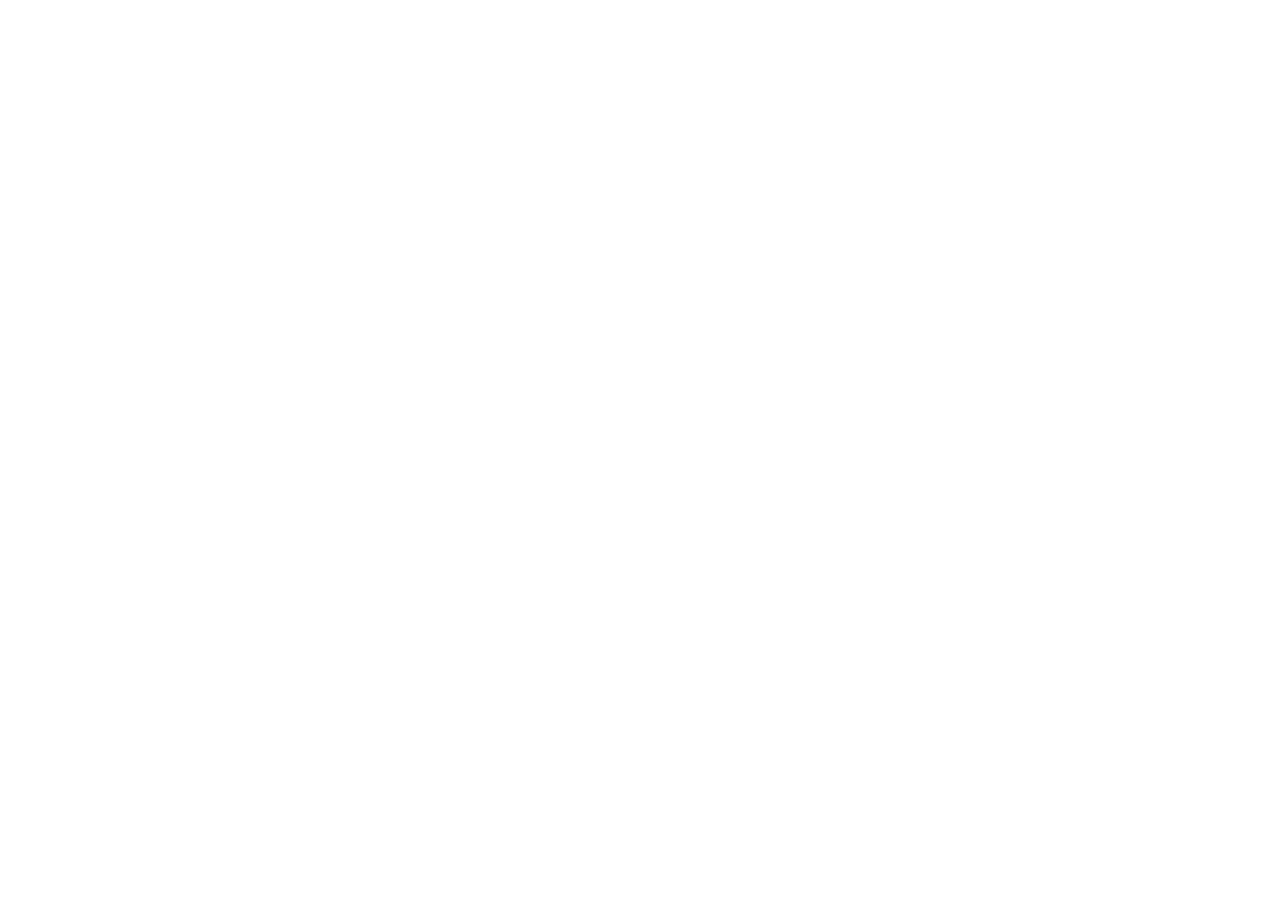
==== about-us.html @ fb2eecc5 "first commit" ====
<!DOCTYPE html>
<html lang="en">
<head>
    <meta charset="utf-8">
    <meta name="viewport" content="width=device-width, initial-scale=1.0">
    <meta name="description" content="">
    <meta name="author" content="">
    <title>About Us | Flat Theme</title>
    <link href="css/bootstrap.min.css" rel="stylesheet">
    <link href="css/font-awesome.min.css" rel="stylesheet">
    <link href="css/animate.css" rel="stylesheet">
    <link href="css/main.css" rel="stylesheet">
    <!--[if lt IE 9]>
    <script src="js/html5shiv.js"></script>
    <script src="js/respond.min.js"></script>
    <![endif]-->       
    <link rel="shortcut icon" href="images/ico/favicon.ico">
    <link rel="apple-touch-icon-precomposed" sizes="144x144" href="images/ico/apple-touch-icon-144-precomposed.png">
    <link rel="apple-touch-icon-precomposed" sizes="114x114" href="images/ico/apple-touch-icon-114-precomposed.png">
    <link rel="apple-touch-icon-precomposed" sizes="72x72" href="images/ico/apple-touch-icon-72-precomposed.png">
    <link rel="apple-touch-icon-precomposed" href="images/ico/apple-touch-icon-57-precomposed.png">
</head><!--/head-->
<body>
    <!-- Inserte código aqui -->

    <script src="js/jquery.js"></script>
    <script src="js/bootstrap.min.js"></script>
    <script src="js/main.js"></script>
</body>
</html>
---- css/main.css ----
@import url(http://fonts.googleapis.com/css?family=Roboto:400,700,300);
.white{
	color:white;
}
.clearfix {
  *zoom: 1;
/*9219 ab*/
}

.clearfix:before,
.clearfix:after {
  display: table;
  content: "";
  line-height: 0;
}
.clearfix:after {
  clear: both;
}
*{
	margin:0;
	padding: 0;
}
header{
	background: #34495E;
	width:100%;
	padding: 1%;
	
}
.navbar-nav>li>a:hover {
	background: #2C3E50;
}
.navbar-nav>li>a{
	color:white;
}
.title{
  color: #ffffff;
  margin-top: 100px;
  padding-bottom:7px;
}
.theme{
	margin-top:5px;
}
.navbar-default {
    background-color: #34495E;
    border: none;
}
.navbar-default .navbar-brand {
    color: #f5f5f5;
}
.navbar-default .navbar-toggle {
}
.navbar-default .navbar-toggle .icon-bar {
    border:none;
}
.navbar-default .navbar-toggle:focus, .navbar-default .navbar-toggle:hover {
    background-color:#2C3E50;
}
.navbar-default .navbar-nav>li>a:focus, .navbar-default .navbar-nav>li>a:hover {
    color: white;
    background-color:#2C3E50;
}
 .navbar-default .navbar-brand:focus, .navbar-default .navbar-brand:hover {
    color:white;
    background-color:#2C3E50;
    }  
.navbar-default .navbar-nav>li>a {
    color: white;
    }
    
.fondo-principal{
	background-image: url("../images/slider/bg1.jpg");
	background-repeat: none;
	background-position:65%;
	background-size:cover;
	width:100%;
	height:657px;
	position: relative;
}
.top{
	margin-top: 5px;
}
.logotype{
	margin:0;
}
.pallentesque{
	font-size: 13px;
}
.banner-bottom{
  background-color: #2ECC71;
  height: 250px;
  color: #ffffff;
}
.fila{
	margin-top: 3%;
}
.circle{
  background-color: #1C7A44;
  font-size:30px;
  padding:7px 5px 5px 15px;
  border-radius:50px;
  width: 55px;
  float: left;
  margin-bottom: 80px;
  position:relative;
  top:22px;
  right: 18px;
}
.social{
  padding-left: 6px;
}
.cage p{
	font-size: 16px;
}
.project{
	background: #F5F5F5;
	position: relative;
}
.nova{
	height: 200px;
	width:200px;
}
.cajas{
	border:1px solid grey;
	margin:auto;
	position: relative;
	background: white;
	width:240px;
	height: 280px;
	padding:10px;
	text-align: center;
    float:right;
    margin-right: 35px;

}
.cajas h4{
  color:grey;
 padding-top: 3%;
}
.fotos{
	padding-top: 5%;
	padding-bottom: 5%;
}
.clients{
	background: #E74C3C;
	padding: 5%;
}
.boton{
	background: yellow;
}
.cajas a{
	text-decoration: none;
	color:grey;
}
/*footer*/
footer{
	background: #34495E;
	padding:3%;
}
.foot div {
	color:#6F7E8B;
}
.foot h3{
	color:white;
}
.foot a{
	color:#6F7E8B;
	text-decoration: none;
}
.go {
	background:#D8524E;
	color:white;
}
.mayor{
	padding-right: 2%;
}
.thumb{
	float:left;
	padding-right: 4%;
}
/*footer2*/
.foot-2{
	background: #2C3E50;
	padding: 2%;
	color:white;
}
.foot-2 a{
	color:white;
}

.list-nav{
	text-decoration:none;
	list-style:none;
}
.list-nav li{
	display: inline-block;
	padding-right:2%;
	padding-left: 3%;
}
.navfot{
 padding-left: 130px;
}
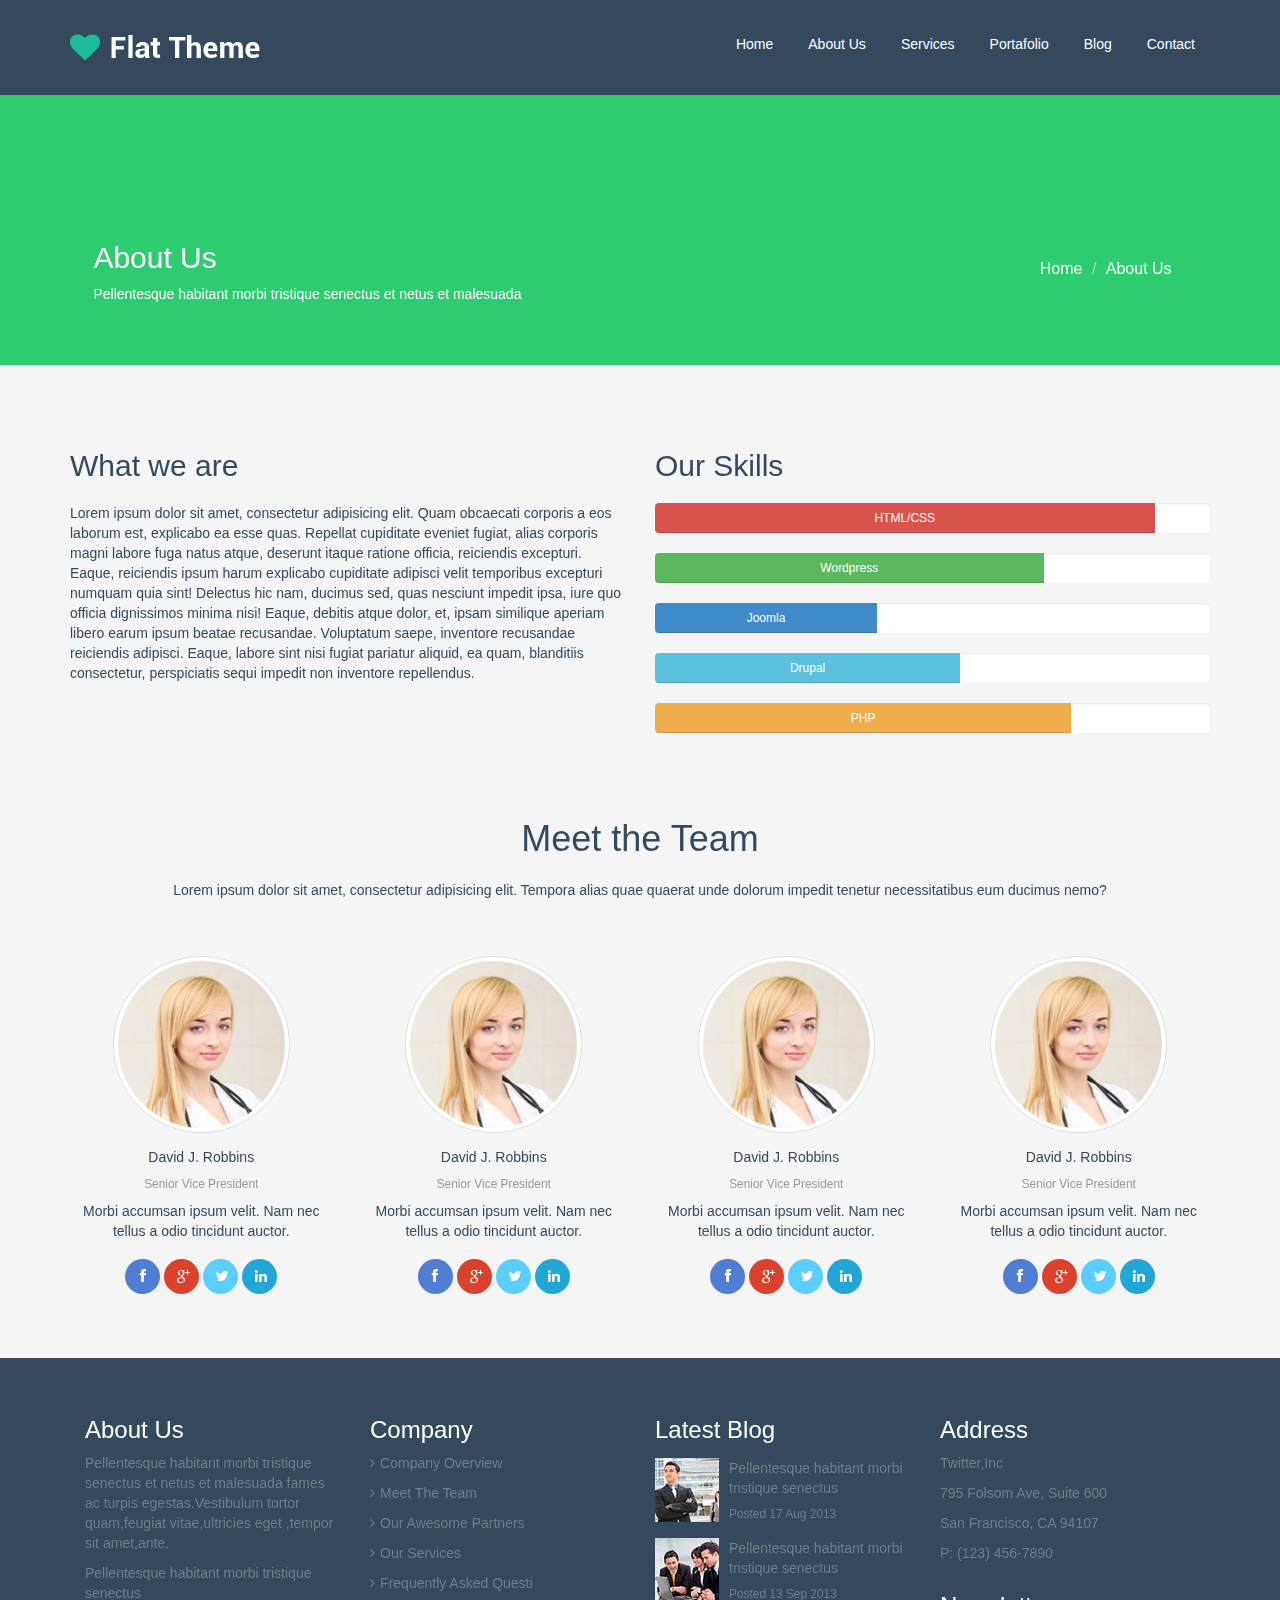
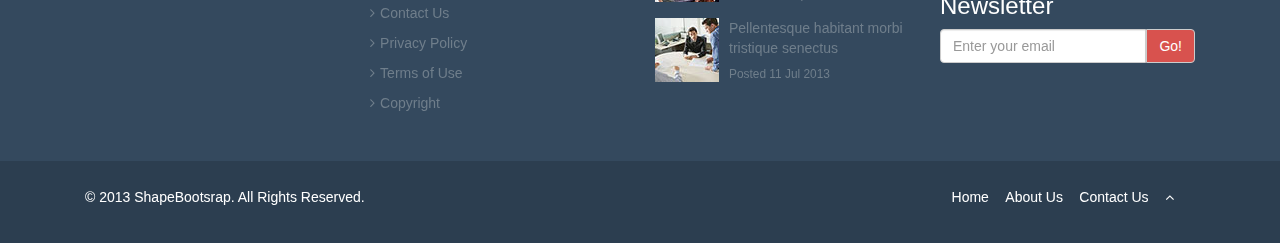
==== commit 6cd81a00: "about home" ====
--- a/about-us.html
+++ b/about-us.html
@@ -10,6 +10,7 @@
     <link href="css/font-awesome.min.css" rel="stylesheet">
     <link href="css/animate.css" rel="stylesheet">
     <link href="css/main.css" rel="stylesheet">
+    <link href="css/about-us.css" rel="stylesheet">
     <!--[if lt IE 9]>
     <script src="js/html5shiv.js"></script>
     <script src="js/respond.min.js"></script>
@@ -21,7 +22,231 @@
     <link rel="apple-touch-icon-precomposed" href="images/ico/apple-touch-icon-57-precomposed.png">
 </head><!--/head-->
 <body>
-    <!-- Inserte código aqui -->
+   <header>
+        <nav class="navbar navbar-default">
+          <div class="container">
+            <div class="navbar-header">
+              <button type="button" class="navbar-toggle collapsed" data-toggle="collapse" data-target="#bs-example-navbar-collapse-1" aria-expanded="false">
+                <span class="sr-only">Toggle navigation</span>
+                <span class="icon-bar"></span>
+                <span class="icon-bar"></span>
+                <span class="icon-bar"></span>
+              </button>
+              <a class="navbar-brand" href="#"><img src="images/logo.png"></a>
+            </div>
+            <div class="collapse navbar-collapse" id="bs-example-navbar-collapse-1">
+              <ul class="nav navbar-nav navbar-right">
+                <li><a href="#">Home</a></li>
+                <li><a href="#">About Us</a></li>
+                <li><a href="#">Services</a></li>
+                <li><a href="#">Portafolio</a></li>
+                <li><a href="#">Blog</a></li>
+                <li><a href="#">Contact</a></li>
+              </ul>
+            </div>
+          </div>
+        </nav>
+  </header>
+
+   <section class="title-green">
+  <div class="container">
+    <div class="row">
+        <div class="box">
+          <div class="col-sm-6">
+            <h1>About Us</h1>
+            <p>Pellentesque habitant morbi tristique senectus et netus et malesuada</p>
+          </div>
+          <div class="col-sm-6">
+            <ul class="breadcrumb pull-right">
+              <li><a href="index.html">Home</a></li>
+              <li>About Us</li>
+            </ul>
+          </div>
+        </div>
+    </div>
+  </div>
+</section>
+ <section class="whatweare">
+    <div class="container">    
+        <div class="row">
+            <div class="col-sm-6">
+                <h2>What we are</h2>
+                <p>Lorem ipsum dolor sit amet, consectetur adipisicing elit. Quam obcaecati corporis a eos laborum est, explicabo ea esse quas. Repellat cupiditate eveniet fugiat, alias corporis magni labore fuga natus atque, deserunt itaque ratione officia, reiciendis excepturi. Eaque, reiciendis ipsum harum explicabo cupiditate adipisci velit temporibus excepturi numquam quia sint! Delectus hic nam, ducimus sed, quas nesciunt impedit ipsa, iure quo officia dignissimos minima nisi! Eaque, debitis atque dolor, et, ipsam similique aperiam libero earum ipsum beatae recusandae. Voluptatum saepe, inventore recusandae reiciendis adipisci. Eaque, labore sint nisi fugiat pariatur aliquid, ea quam, blanditiis consectetur, perspiciatis sequi impedit non inventore repellendus.</p>
+            </div>
+            <div class="col-sm-6">
+                <h2>Our Skills</h2>
+                <div>
+                    <div class="progress">
+                        <div class="progress-bar progress-bar-danger" role="progressbar" aria-valuenow="90" aria-valuemin="0" aria-valuemax="100" style="width: 90%;">
+                            <span>HTML/CSS</span>
+                        </div>
+                    </div>
+                    <div class="progress">
+                        <div class="progress-bar progress-bar-success" role="progressbar" aria-valuenow="70" aria-valuemin="0" aria-valuemax="100" style="width: 70%;">
+                            <span>Wordpress</span>
+                        </div>
+                    </div>
+                    <div class="progress">
+                        <div class="progress-bar" role="progressbar" aria-valuenow="40" aria-valuemin="0" aria-valuemax="100" style="width: 40%;">
+                            <span>Joomla</span>
+                        </div>
+                    </div>
+                    <div class="progress">
+                        <div class="progress-bar progress-bar-info" role="progressbar" aria-valuenow="55" aria-valuemin="0" aria-valuemax="100" style="width: 55%;">
+                            <span>Drupal</span>
+                        </div>
+                    </div>
+                    <div class="progress">
+                        <div class="progress-bar progress-bar-warning" role="progressbar" aria-valuenow="75" aria-valuemin="0" aria-valuemax="100" style="width: 75%;">
+                            <span>PHP</span>
+                        </div>
+                    </div>
+                </div>
+            </div>
+        </div>
+        <div class="box-dos">
+        <h1 class="text-center">Meet the Team</h1>
+            <p class="text-center">Lorem ipsum dolor sit amet, consectetur adipisicing elit. Tempora alias quae quaerat unde dolorum impedit tenetur necessitatibus eum ducimus nemo?</p>
+       </div>
+
+        <div id="meet-the-team" class="row">
+            <div class="col-md-3 col-xs-6">
+                <div class="text-center">
+                    <p><img class="img-responsive img-thumbnail img-circle" src="images/team-member.jpg" alt="" ></p>
+                        <h5>David J. Robbins</h5>
+                        <h5><small>Senior Vice President</small></h5>
+                    <p>Morbi accumsan ipsum velit. Nam nec tellus a odio tincidunt auctor.</p>
+                    <!--redes-sociales-->
+                    <a class="btn btn-social btn-facebook" href="#"><i class="icon-facebook"></i></a>
+                    <a class="btn btn-social btn-google-plus" href="#"><i class="icon-google-plus"></i></a>
+                    <a class="btn btn-social btn-twitter" href="#"><i class="icon-twitter"></i></a>
+                    <a class="btn btn-social btn-linkedin" href="#"><i class="icon-linkedin"></i></a>
+                </div>
+            </div>
+            <div class="col-md-3 col-xs-6">
+                <div class="text-center">
+                    <p><img class="img-responsive img-thumbnail img-circle" src="images/team-member.jpg" alt="" ></p>
+                        <h5>David J. Robbins</h5>
+                        <h5><small>Senior Vice President</small></h5>
+                    <p>Morbi accumsan ipsum velit. Nam nec tellus a odio tincidunt auctor.</p>
+                    <!--redes-sociales-->
+                    <a class="btn btn-social btn-facebook" href="#"><i class="icon-facebook"></i></a>
+                    <a class="btn btn-social btn-google-plus" href="#"><i class="icon-google-plus"></i></a>
+                    <a class="btn btn-social btn-twitter" href="#"><i class="icon-twitter"></i></a>
+                    <a class="btn btn-social btn-linkedin" href="#"><i class="icon-linkedin"></i></a>
+                </div>
+            </div>
+            <div class="col-md-3 col-xs-6">
+                <div class="text-center">
+                    <p><img class="img-responsive img-thumbnail img-circle" src="images/team-member.jpg" alt="" ></p>
+                        <h5>David J. Robbins</h5>
+                        <h5><small>Senior Vice President</small></h5>
+                    <p>Morbi accumsan ipsum velit. Nam nec tellus a odio tincidunt auctor.</p>
+                    <!--redes-sociales-->
+                    <a class="btn btn-social btn-facebook" href="#"><i class="icon-facebook"></i></a>
+                    <a class="btn btn-social btn-google-plus" href="#"><i class="icon-google-plus"></i></a>
+                    <a class="btn btn-social btn-twitter" href="#"><i class="icon-twitter"></i></a>
+                    <a class="btn btn-social btn-linkedin" href="#"><i class="icon-linkedin"></i></a>
+                </div>
+            </div>
+            <div class="col-md-3 col-xs-6">
+                <div class="text-center">
+                    <p><img class="img-responsive img-thumbnail img-circle" src="images/team-member.jpg" alt="" ></p>
+                        <h5>David J. Robbins</h5>
+                        <h5><small>Senior Vice President</small></h5>
+                    <p>Morbi accumsan ipsum velit. Nam nec tellus a odio tincidunt auctor.</p>
+                    <!--redes-sociales-->
+                    <a class="btn btn-social btn-facebook" href="#"><i class="icon-facebook"></i></a>
+                    <a class="btn btn-social btn-google-plus" href="#"><i class="icon-google-plus"></i></a>
+                    <a class="btn btn-social btn-twitter" href="#"><i class="icon-twitter"></i></a>
+                    <a class="btn btn-social btn-linkedin" href="#"><i class="icon-linkedin"></i></a>
+                </div>
+            </div>
+        </div>
+    </div>    
+</section>
+<footer>
+<div class="container foot">
+  <div class="col-md-3">
+      <h3>About Us</h3>
+      <p>Pellentesque habitant morbi tristique senectus et netus et malesuada fames ac turpis egestas.Vestibulum tortor quam,feugiat vitae,ultricies eget ,tempor sit amet,ante.</p>
+      <p>Pellentesque habitant morbi tristique senectus</p>
+  </div>
+  <div class="col-md-3">
+   <h3>Company</h3>
+   <p><a href="#"><i class=" icon-angle-right"></i>Company Overview</a></p>
+   <p><a href="#"><i class=" icon-angle-right"></i>Meet The Team</a></p>
+   <p><a href="#"><i class=" icon-angle-right"></i>Our Awesome Partners</a></p>
+   <p><a href="#"><i class="icon-angle-right"></i>Our Services</a></p>
+   <p><a href="#"><i class=" icon-angle-right"></i>Frequently Asked Questi</a></p>
+   <p><a href="#"><i class=" icon-angle-right"></i>Contact Us</a></p>
+   <p><a href="#"><i class=" icon-angle-right"></i>Privacy Policy</a></p>
+   <p><a href="#"><i class=" icon-angle-right"></i>Terms of Use</a></p>
+   <p><a href="#"><i class=" icon-angle-right"></i>Copyright</a></p>
+  </div>
+ <div class="col-md-3 col-sm-6">
+          <h3>Latest Blog</h3>
+            <div class="media">
+             <div class="pull-left">
+              <img src="images/blog/thumb1.jpg">
+             </div>
+             <div class="media-body">
+              <p class="media-heading"><a href="#">Pellentesque habitant morbi tristique senectus</a></p>
+              <small>Posted 17 Aug 2013</small>
+             </div>
+            </div>
+            <div class="media">
+             <div class="pull-left">
+              <img src="images/blog/thumb2.jpg">
+             </div>
+             <div class="media-body">
+              <p class="media-heading"><a href="#">Pellentesque habitant morbi tristique senectus</a></p>
+              <small>Posted 13 Sep 2013</small>
+             </div>
+            </div>
+            <div class="media">
+             <div class="pull-left">
+              <img src="images/blog/thumb3.jpg">
+             </div>
+             <div class="media-body">
+              <p class="media-heading"><a href="#">Pellentesque habitant morbi tristique senectus</a></p>
+              <small>Posted 11 Jul 2013</small>
+             </div>
+            </div>
+  </div>
+  <div class="col-md-3">
+    <h3>Address</h3>
+    <p>Twitter,Inc </p>
+    <p>795 Folsom Ave, Suite 600</p>
+    <p>San Francisco, CA 94107 </p>
+    <p> P: (123) 456-7890 </p>
+  </div>
+  <div class="col-md-3">
+    <h3>Newsletter</h3>
+    <div class="input-group">
+    <input type="text" class="form-control" placeholder="Enter your email">
+     <span class="input-group-btn">
+    <button class="go btn btn-default" type="button">Go!</button>
+     </span>
+    </div>
+  </div>
+</div>
+</footer>
+<div class="foot-2">
+ <div class="container">
+  <div class="col-md-8">
+   <p>© 2013 ShapeBootsrap. All Rights Reserved.</p>
+  </div>
+  <div class=" navfot col-md-4">
+    <ul class="list-nav">
+        <li><a href="#">Home</a></li>
+        <li><a href="#">About Us</a></li>
+        <li><a href="#">Contact Us</a></li>
+        <li><a href="#"><i class="icon-angle-up"></i></a></li>
+    </ul>
+  </div>
+ </div>
+</div>
 
     <script src="js/jquery.js"></script>
     <script src="js/bootstrap.min.js"></script>
--- a/css/main.css
+++ b/css/main.css
@@ -20,137 +20,61 @@
 	margin:0;
 	padding: 0;
 }
-header{
-	background: #34495E;
-	width:100%;
-	padding: 1%;
-	
-}
-.navbar-nav>li>a:hover {
-	background: #2C3E50;
-}
-.navbar-nav>li>a{
-	color:white;
-}
-.title{
-  color: #ffffff;
-  margin-top: 100px;
-  padding-bottom:7px;
-}
-.theme{
-	margin-top:5px;
+/*nav*/
+.navbar {
+	border-radius:0px;
+	margin-bottom: 0px;
+
 }
 .navbar-default {
-    background-color: #34495E;
-    border: none;
+	background-color: #34495E;
+	border: none;
+	border-radius: 0px;
+    padding: 1.5%;
 }
-.navbar-default .navbar-brand {
-    color: #f5f5f5;
+.navbar-default .navbar-nav>li>a {
+	color: #fff;
+	margin-left: 5px;
 }
-.navbar-default .navbar-toggle {
+.navbar-default .navbar-nav>li>a:hover {
+	background-color: #2C3E50;
+	color: #fff;
+	border-radius: 5px;
+	padding-top: 10px;
+    padding-bottom: 10px;
+    margin-left: 5px;
 }
-.navbar-default .navbar-toggle .icon-bar {
-    border:none;
+.navbar-default .navbar-nav>li>a:focus {
+	background-color: #2C3E50;
+	color: #fff;
+	border-radius: 5px;
+	padding-top: 10px;
+    padding-bottom: 10px;
+    margin-left: 5px;
 }
-.navbar-default .navbar-toggle:focus, .navbar-default .navbar-toggle:hover {
-    background-color:#2C3E50;
-}
-.navbar-default .navbar-nav>li>a:focus, .navbar-default .navbar-nav>li>a:hover {
-    color: white;
-    background-color:#2C3E50;
-}
- .navbar-default .navbar-brand:focus, .navbar-default .navbar-brand:hover {
-    color:white;
-    background-color:#2C3E50;
-    }  
-.navbar-default .navbar-nav>li>a {
-    color: white;
-    }
-    
-.fondo-principal{
-	background-image: url("../images/slider/bg1.jpg");
-	background-repeat: none;
-	background-position:65%;
-	background-size:cover;
-	width:100%;
-	height:657px;
-	position: relative;
-}
-.top{
-	margin-top: 5px;
-}
-.logotype{
-	margin:0;
-}
-.pallentesque{
-	font-size: 13px;
-}
-.banner-bottom{
-  background-color: #2ECC71;
-  height: 250px;
-  color: #ffffff;
-}
-.fila{
-	margin-top: 3%;
-}
-.circle{
-  background-color: #1C7A44;
-  font-size:30px;
-  padding:7px 5px 5px 15px;
-  border-radius:50px;
-  width: 55px;
-  float: left;
-  margin-bottom: 80px;
-  position:relative;
-  top:22px;
-  right: 18px;
-}
-.social{
-  padding-left: 6px;
-}
-.cage p{
-	font-size: 16px;
-}
-.project{
-	background: #F5F5F5;
-	position: relative;
-}
-.nova{
-	height: 200px;
-	width:200px;
-}
-.cajas{
-	border:1px solid grey;
-	margin:auto;
-	position: relative;
-	background: white;
-	width:240px;
-	height: 280px;
-	padding:10px;
-	text-align: center;
-    float:right;
-    margin-right: 35px;
+/*banner slider*/
+.carousel-caption {
+ 	left: 8%;
+ 	bottom: 40%
+   }
+   .carousel-caption h1,
+   .carousel-caption .lead {
+     margin: 0;
+     line-height: 1.25;
+     color: #fff;
+     text-shadow: 0 1px 1px rgba(0,0,0,.4);
+     text-align: left;
+   }
+   .carousel-caption .lead {
+   	font-size: 15px;
+   }
+   .carousel-caption .btn {
+     margin-top: 10px;
+     background: #31213d;
+     border-radius: 1px;
+   }
 
-}
-.cajas h4{
-  color:grey;
- padding-top: 3%;
-}
-.fotos{
-	padding-top: 5%;
-	padding-bottom: 5%;
-}
-.clients{
-	background: #E74C3C;
-	padding: 5%;
-}
-.boton{
-	background: yellow;
-}
-.cajas a{
-	text-decoration: none;
-	color:grey;
-}
+
 /*footer*/
 footer{
 	background: #34495E;
@@ -159,7 +83,7 @@
 .foot div {
 	color:#6F7E8B;
 }
-.foot h3{
+.foot h3 {
 	color:white;
 }
 .foot a{
@@ -170,12 +94,8 @@
 	background:#D8524E;
 	color:white;
 }
-.mayor{
+.icon-angle-right{
 	padding-right: 2%;
-}
-.thumb{
-	float:left;
-	padding-right: 4%;
 }
 /*footer2*/
 .foot-2{
@@ -186,16 +106,11 @@
 .foot-2 a{
 	color:white;
 }
-
-.list-nav{
-	text-decoration:none;
-	list-style:none;
-}
 .list-nav li{
 	display: inline-block;
 	padding-right:2%;
 	padding-left: 3%;
 }
 .navfot{
- padding-left: 130px;
+ padding-left: 10%;
 }
--- a/css/about-us.css
+++ b/css/about-us.css
@@ -0,0 +1,145 @@
+@import url(http://fonts.googleapis.com/css?family=Roboto:400,700,300);
+
+.clearfix {
+  *zoom: 1;
+}
+
+.clearfix:before,
+.clearfix:after {
+  display: table;
+  content: "";
+  line-height: 0;
+}
+.clearfix:after {
+  clear: both;
+}
+*{
+  margin:0;
+  padding: 0;
+}
+
+/*---about-us*/
+body{
+  background-color: #f5f5f5;
+}
+
+.box{
+  padding: 2%;
+}
+
+.box-dos{
+  padding-top:4%;
+  padding-bottom: 4%;
+}
+
+
+.text-center:{
+  text-align: center;
+}
+
+.title-green{
+    background-color: #2ecc71;
+    color: white;
+    padding-top: 8%;
+    padding-bottom: 4%;
+}
+
+.title-green h1{
+  font-size: 30px;
+  font-weight: 200;
+}
+
+.title-green p{
+  font-weight: 100;
+}
+
+.breadcrumb{
+    background-color: #2ecc71;
+    padding-top: 7%;
+    font-size: 16px;
+    color:white;
+}
+
+ul.breadcrumb.pull-right li a, ul.breadcrumb.pull-right li{
+    color: white;
+    font-weight: 100;
+}
+
+ul.breadcrumb.pull-right li a:hover{
+    text-decoration: none;
+    color:#34495e;
+    font-weight: 400;
+}
+
+.whatweare{
+  padding-top: 5%;
+  padding-bottom: 5%;
+}
+.whatweare h1{
+  font-weight: 200;
+  color:#34495e;
+  padding-bottom: 1%;
+}
+
+.whatweare h2{
+  font-weight: 200;
+  color:#34495e;
+  padding-bottom: 2%;
+}
+
+.whatweare p{
+  font-weight: 200;
+  color:#34495e;
+}
+
+.whatweare h5{
+  font-weight: 200;
+  color:#34495e;
+}
+
+.progress {
+    height: 30px;
+    line-height: 30px;
+    background: white;
+}
+/*REDES-SOCIALES*/
+a.btn.btn-social.btn-facebook{
+  background-color:#4f7dd4;
+  height:35px;
+  width: 35px;
+  border-radius: 50%;
+  color:white;
+  line-height: 20px;
+}
+
+a.btn.btn-social.btn-google-plus{
+  background-color:#dc422b;
+  height:35px;
+  width: 35px;
+  border-radius: 50%;
+  color:white;
+  line-height: 20px;
+}
+
+a.btn.btn-social.btn-twitter{
+  background-color:#5bceff;
+  height:35px;
+  width: 35px;
+  border-radius: 50%;
+  color:white;
+  line-height: 20px;
+}
+
+a.btn.btn-social.btn-linkedin {
+  background-color:#21a6d8;
+  height:35px;
+  width: 35px;
+  border-radius: 50%;
+  color:white;
+  line-height: 20px;
+}
+
+.text-center p{
+  padding-bottom: 3%;
+}
+
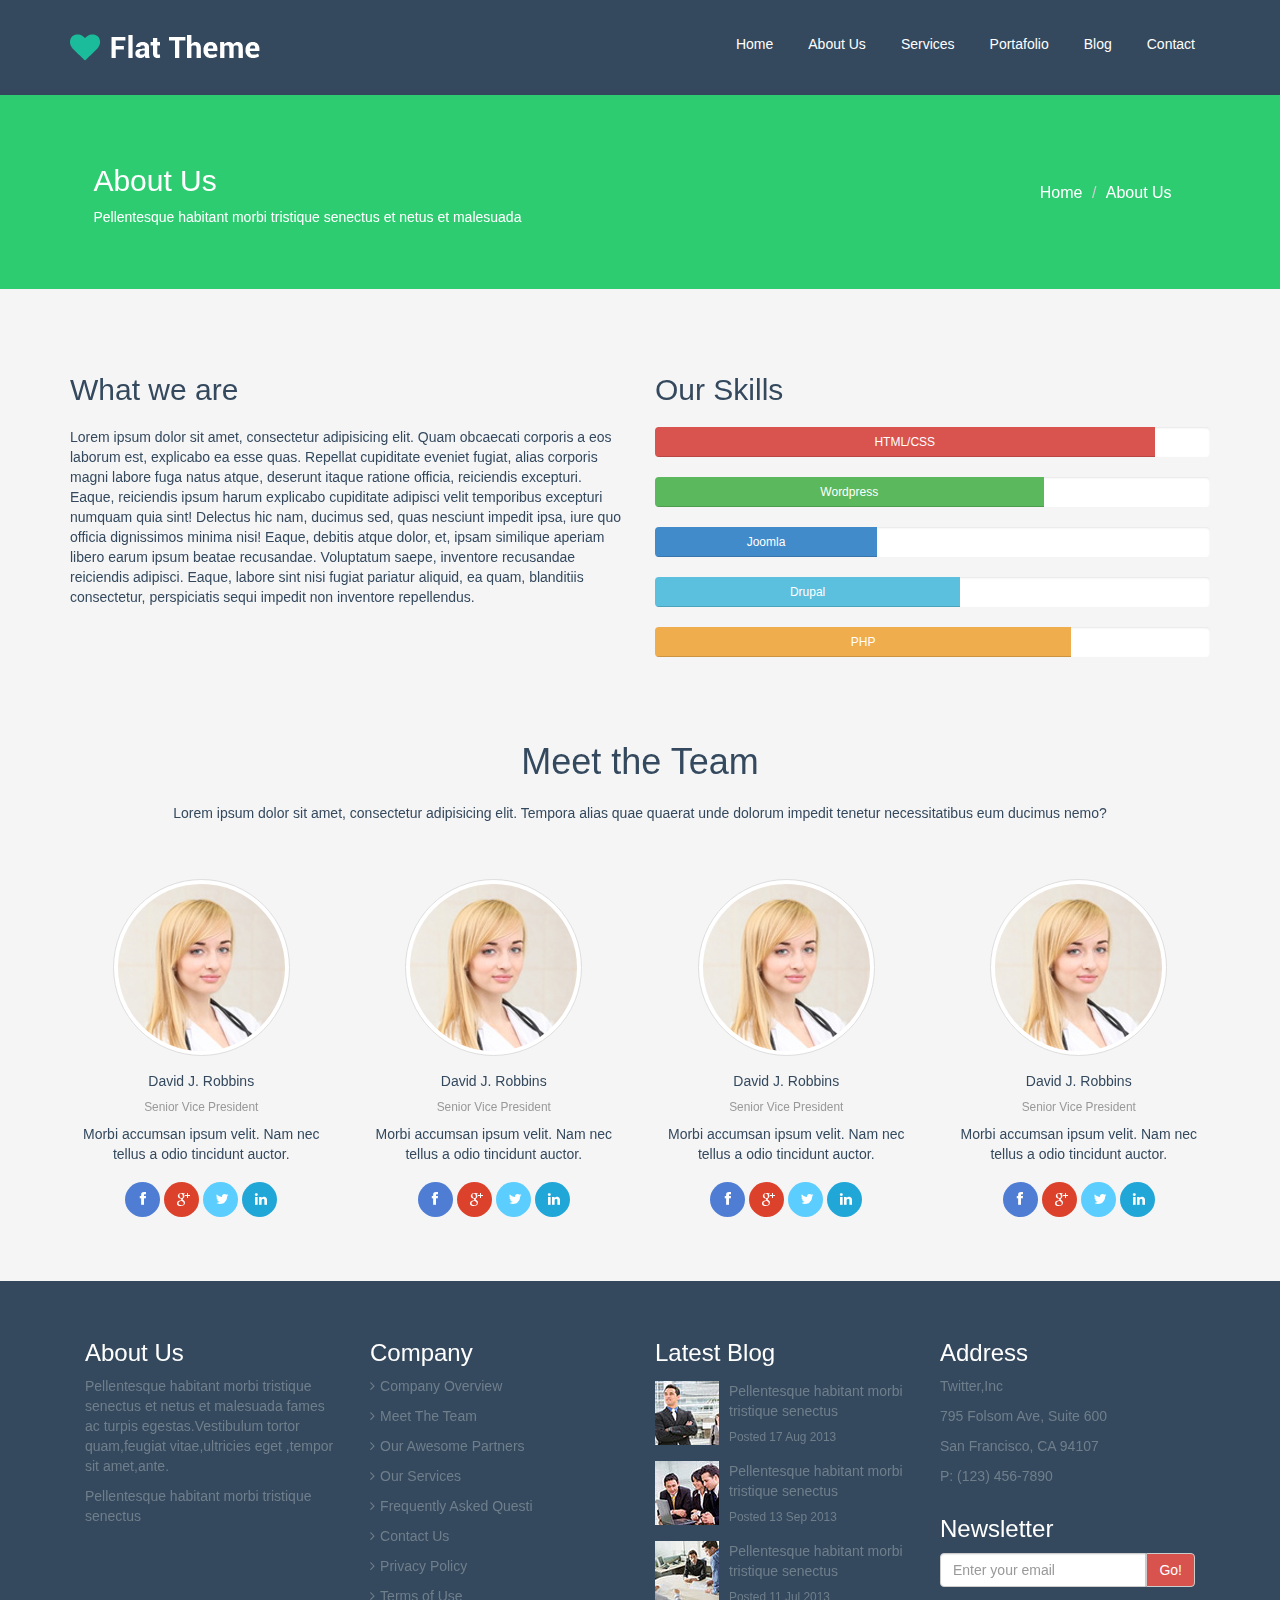
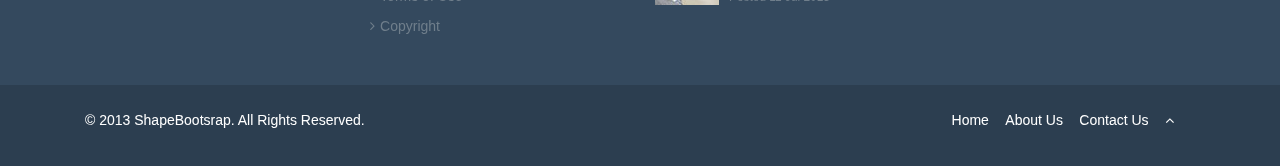
==== commit df07ae45: "ccambios index-about-blog" ====
--- a/about-us.html
+++ b/about-us.html
@@ -36,12 +36,12 @@
             </div>
             <div class="collapse navbar-collapse" id="bs-example-navbar-collapse-1">
               <ul class="nav navbar-nav navbar-right">
-                <li><a href="#">Home</a></li>
-                <li><a href="#">About Us</a></li>
-                <li><a href="#">Services</a></li>
-                <li><a href="#">Portafolio</a></li>
-                <li><a href="#">Blog</a></li>
-                <li><a href="#">Contact</a></li>
+                <li><a href="index.html">Home</a></li>
+                <li><a href="about-us.html">About Us</a></li>
+                <li><a href="services.html">Services</a></li>
+                <li><a href="portfolio.html">Portafolio</a></li>
+                <li><a href="blog.html">Blog</a></li>
+                <li><a href="contact-us.html">Contact</a></li>
               </ul>
             </div>
           </div>
--- a/css/main.css
+++ b/css/main.css
@@ -64,6 +64,7 @@
      color: #fff;
      text-shadow: 0 1px 1px rgba(0,0,0,.4);
      text-align: left;
+     font-size: 2.5em;
    }
    .carousel-caption .lead {
    	font-size: 15px;
@@ -114,3 +115,137 @@
 .navfot{
  padding-left: 10%;
 }
+/*PORTAFOLIO*/
+.portafolio{
+	background-color: #f4f4f4;
+	padding: 40px 0 40px 0;
+}
+.porta{
+	text-align: center;
+	padding:20px;
+}
+.porta ul li{
+	list-style: none;
+	text-decoration: none;
+	background: #FFFFFF;
+	margin-bottom: 20px;
+}
+.porta img{
+	padding-top: 10px;
+	height: 220px;
+}
+.porta h4{
+	color:#2D323A;
+	margin-bottom: 0;
+	padding-left: 18px;
+	text-align: left;
+}
+.content-intro{
+	background-color: #2ECC71;
+	color: #fff;
+	padding: 40px 0;
+}
+.breadcrumb{
+	background: transparent;
+	padding-top: 50px;
+}
+.breadcrumb a{
+	color: #FFFFFF;
+}
+.breadcrumb a:hover{
+	color: #D8D8D8;
+	text-decoration: none;
+}
+.breadcrumb > .active {
+color: #D8D8D8
+}
+/*SERVICES*/
+.fondo{background-color: #F5F5F5}
+.icon-rs {
+  font-size: 36px;
+  height: 68px;
+  width: 68px;
+  color: #fff;
+  background-color: rgba(0, 0, 0, 0.3);
+  text-align: center;
+  display: block;
+  border-radius: 50%;
+  margin-right: 10px;
+  line-height: 68px;
+  margin-bottom: 63%;
+  -webkit-transition: 500ms;
+  transition: 500ms;
+
+}
+#services .media:hover .icon-rs {
+  border-radius: 10px;
+  background-color: rgba(0, 0, 0, 0.8);
+}
+.icon-md {
+  font-size: 36px;
+  height: 68px;
+  width: 68px;
+  line-height: 68px;
+  color: #fff;
+  margin-right: 10px;
+  background-color:#939393;
+  text-align: center;
+  display: block;
+  border-radius: 50%;
+  -webkit-transition: 500ms;
+  transition: 500ms;
+}
+
+.blog .blog-item {
+  background-color: #fff;
+  border-radius: 5px;
+  margin-bottom: 20px;
+}
+.blog .blog-item .img-blog {
+  width: 100%;
+  border-radius: 5px 5px 0 0
+}
+.blog .blog-item .blog-content {padding: 20px;}
+
+.blog .blog-item .entry-meta {margin-bottom: 20px;}
+
+.blog .blog-item .entry-meta > span {
+  display: inline-block;
+  color: #999;
+  margin-right: 10px;
+  font-size: 12px;
+}
+
+.blog .blog-item .entry-meta > span a {color: #999;}
+
+.blog .blog-item h3 {
+  margin-top: 0;
+  color: black;
+}
+ul.pagination > li.active > a, ul.pagination > li:hover > a {
+  background-color: #34495e;
+  color: #fff;
+}
+.mt-4{
+	margin-top: 4%;
+}
+.arrow >  li a{
+	color: black;}
+.fondo{
+	padding:3%;
+}
+.fondo form{
+	padding-bottom: 4%;
+}
+.ad{
+}
+.arrow li{
+	list-style: none;
+	padding-bottom: 6%;
+}
+.tags{
+	padding: 4%;
+}
+
+	
+
--- a/css/about-us.css
+++ b/css/about-us.css
@@ -40,8 +40,7 @@
 .title-green{
     background-color: #2ecc71;
     color: white;
-    padding-top: 8%;
-    padding-bottom: 4%;
+    padding: 2% 0 4%;
 }
 
 .title-green h1{
